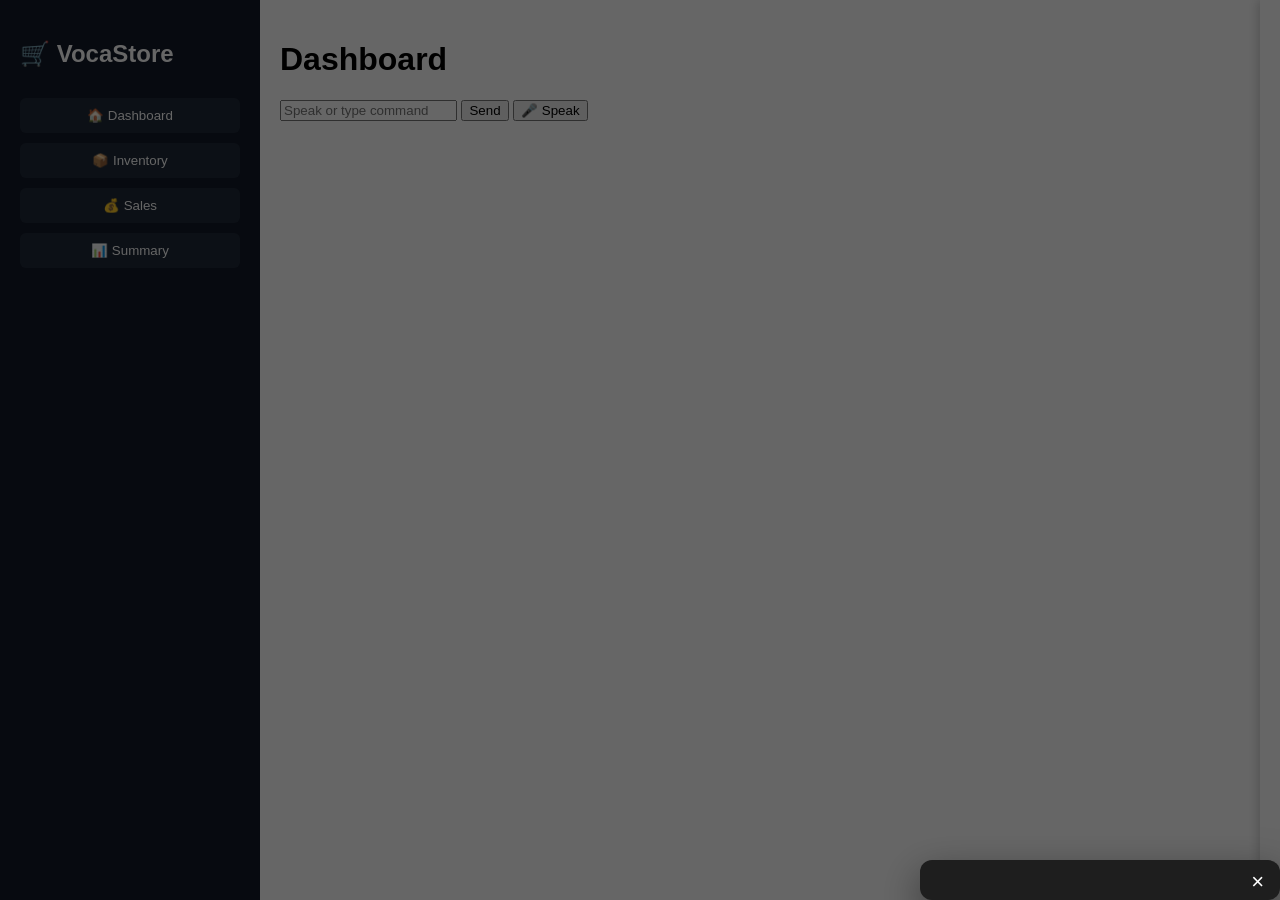
==== frontend/index.html @ 4dac2fb6 "analytics command" ====
<!DOCTYPE html>
<html lang="en">
<head>
<meta charset="UTF-8">
<meta name="viewport" content="width=device-width, initial-scale=1.0">
<title>VocaStore Dashboard</title>
<link rel="stylesheet" href="style.css">
</head>

<body>

<div class="layout">

    <!-- SIDEBAR -->
    <div class="sidebar">
        <h2>🛒 VocaStore</h2>

        <button onclick="showPage('dashboard')">🏠 Dashboard</button>
        <button onclick="showPage('inventory')">📦 Inventory</button>
        <button onclick="showPage('sales')">💰 Sales</button>
        <button onclick="showPage('summary')">📊 Summary</button>
    </div>

    <!-- MAIN -->
    <div class="main">

        <!-- DASHBOARD -->
        <div id="dashboard" class="page active">
            <h1>Dashboard</h1>

            <input id="command" placeholder="Speak or type command">

            <button onclick="sendCommand()">Send</button>
            <button onclick="startVoice()">🎤 Speak</button>

            <p id="response"></p>

            <div id="dashboardSummary"></div>
        </div>

        <!-- INVENTORY -->
        <div id="inventory" class="page">

            <h1>Inventory</h1>

            <input id="search" onkeyup="filterProducts()" placeholder="Search product...">

            <table>
                <thead>
                    <tr>
                        <th>Product</th>
                        <th>Price</th>
                        <th>Stock</th>
                        <th>Actions</th>
                    </tr>
                </thead>

                <tbody id="productTable"></tbody>
            </table>

        </div>

        <!-- SALES -->
        <div id="sales" class="page">
            <h1>Sales</h1>
            <div id="salesList"></div>
        </div>

        <!-- SUMMARY -->
        <div id="summary" class="page">
            <h1>Summary</h1>
            <div id="summaryBox"></div>
        </div>

    </div>
</div>

<!-- EDIT PANEL -->
<div id="editPanel" class="edit-panel">
    <input type="hidden" id="editId">

    <input id="editName" placeholder="Name">
    <input id="editPrice" placeholder="Price">
    <input id="editStock" placeholder="Stock">

    <button onclick="saveEdit()">Save</button>
    <button onclick="closeEdit()">Close</button>
</div>

<!-- ✅ POPUP MODAL -->
<div id="popupOverlay" class="popup-overlay hidden" onclick="closePopup(event)">
    <div class="popup" onclick="event.stopPropagation()">

        <button class="close-btn" onclick="closePopup()">&times;</button>

        <div id="popupContent"></div>

    </div>
</div>

<script src="script.js"></script>
</body>
</html>
---- frontend/style.css ----
body {
    margin: 0;
    font-family: Arial;
}

.layout {
    display: flex;
    height: 100vh;
}

/* SIDEBAR */
.sidebar {
    width: 220px;
    background: #111827;
    color: white;
    padding: 20px;
    flex-shrink: 0;
}

.sidebar button {
    width: 100%;
    padding: 10px;
    margin-top: 10px;
    background: #1f2937;
    border: none;
    color: white;
    cursor: pointer;
    border-radius: 6px;
}

.sidebar button:hover {
    background: #374151;
}

/* MAIN */
.main {
    flex: 1;
    padding: 20px;
}

/* PAGES */
.page {
    display: none;
}

.page.active {
    display: block;
}

/* EDIT PANEL */
.edit-panel {
    position: fixed;
    right: -320px;
    top: 0;
    width: 300px;
    height: 100%;
    background: white;
    box-shadow: -2px 0 10px rgba(0,0,0,0.2);
    padding: 20px;
    transition: 0.3s;
}

.edit-panel.active {
    right: 0;
}

.edit-panel input {
    width: 100%;
    margin: 10px 0;
    padding: 10px;
}

/* POPUP MODAL */
.popup {
    position: fixed;
    top: 50%;
    left: 50%;
    transform: translate(-50%, -50%);
    width: 380px;
    background: #1e1e1e;
    color: white;
    padding: 20px;
    border-radius: 12px;
    box-shadow: 0 15px 40px rgba(0,0,0,0.5);
    z-index: 9999;
}

.close-btn {
    position: absolute;
    top: 10px;
    right: 12px;
    background: transparent;
    border: none;
    color: white;
    font-size: 18px;
    cursor: pointer;
}

.hidden {
    display: none;
}

/* POPUP OVERLAY */
.popup-overlay {
    position: fixed;
    top: 0;
    left: 0;
    width: 100%;
    height: 100%;

    background: rgba(0,0,0,0.6);
    display: flex;
    justify-content: center;
    align-items: center;

    z-index: 1000;
}

.popup {
    background: #1e1e1e;
    color: white;
    padding: 20px;
    border-radius: 12px;
    width: 320px;
    position: relative;
    animation: fadeIn 0.2s ease;
}

/* CLOSE BUTTON */
.close-btn {
    position: absolute;
    top: 8px;
    right: 10px;
    background: transparent;
    border: none;
    font-size: 22px;
    color: white;
    cursor: pointer;
}

.close-btn:hover {
    color: red;
}
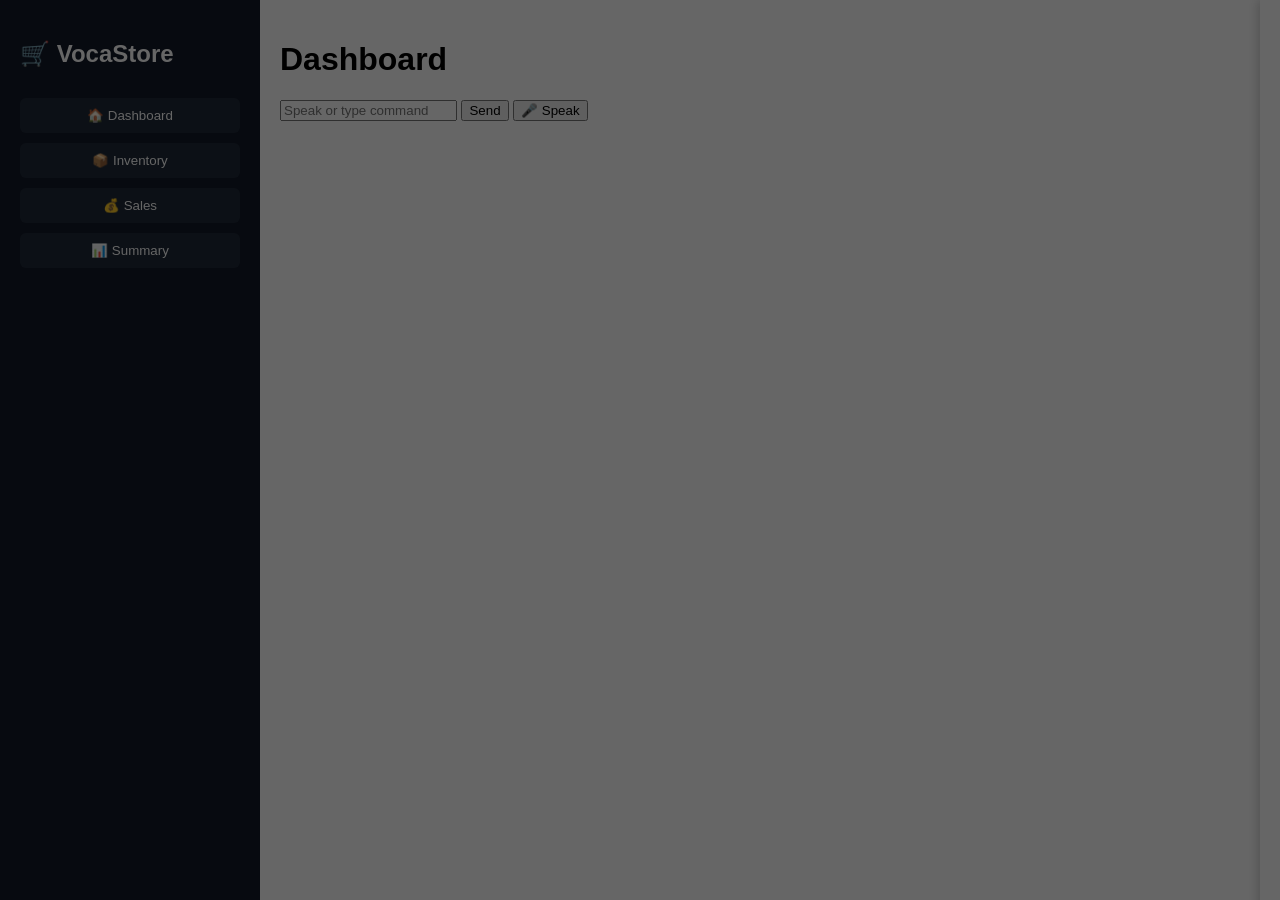
==== commit 07297287: "analytics command" ====
--- a/frontend/index.html
+++ b/frontend/index.html
@@ -89,12 +89,9 @@
 
 <!-- ✅ POPUP MODAL -->
 <div id="popupOverlay" class="popup-overlay hidden" onclick="closePopup(event)">
-    <div class="popup" onclick="event.stopPropagation()">
-
-        <button class="close-btn" onclick="closePopup()">&times;</button>
-
+    <div id="popup" class="popup hidden">
+        <button class="close-btn" onclick="closePopup()">✖</button>
         <div id="popupContent"></div>
-
     </div>
 </div>
 
--- a/frontend/style.css
+++ b/frontend/style.css
@@ -140,4 +140,33 @@
 
 .close-btn:hover {
     color: red;
+}
+
+.close-btn {
+    position: absolute;
+    top: 8px;
+    right: 10px;
+    background: transparent;
+    border: none;
+    color: white;
+    font-size: 16px;
+    cursor: pointer;
+}
+
+.popup {
+    position: fixed;
+    right: 20px;
+    bottom: 20px;
+    width: 320px;
+    background: #1e1e1e;
+    color: white;
+    padding: 20px;
+    border-radius: 12px;
+    box-shadow: 0 10px 25px rgba(0,0,0,0.4);
+    z-index: 999;
+    position: fixed;
+}
+
+.popup h3 {
+    margin-top: 0;
 }
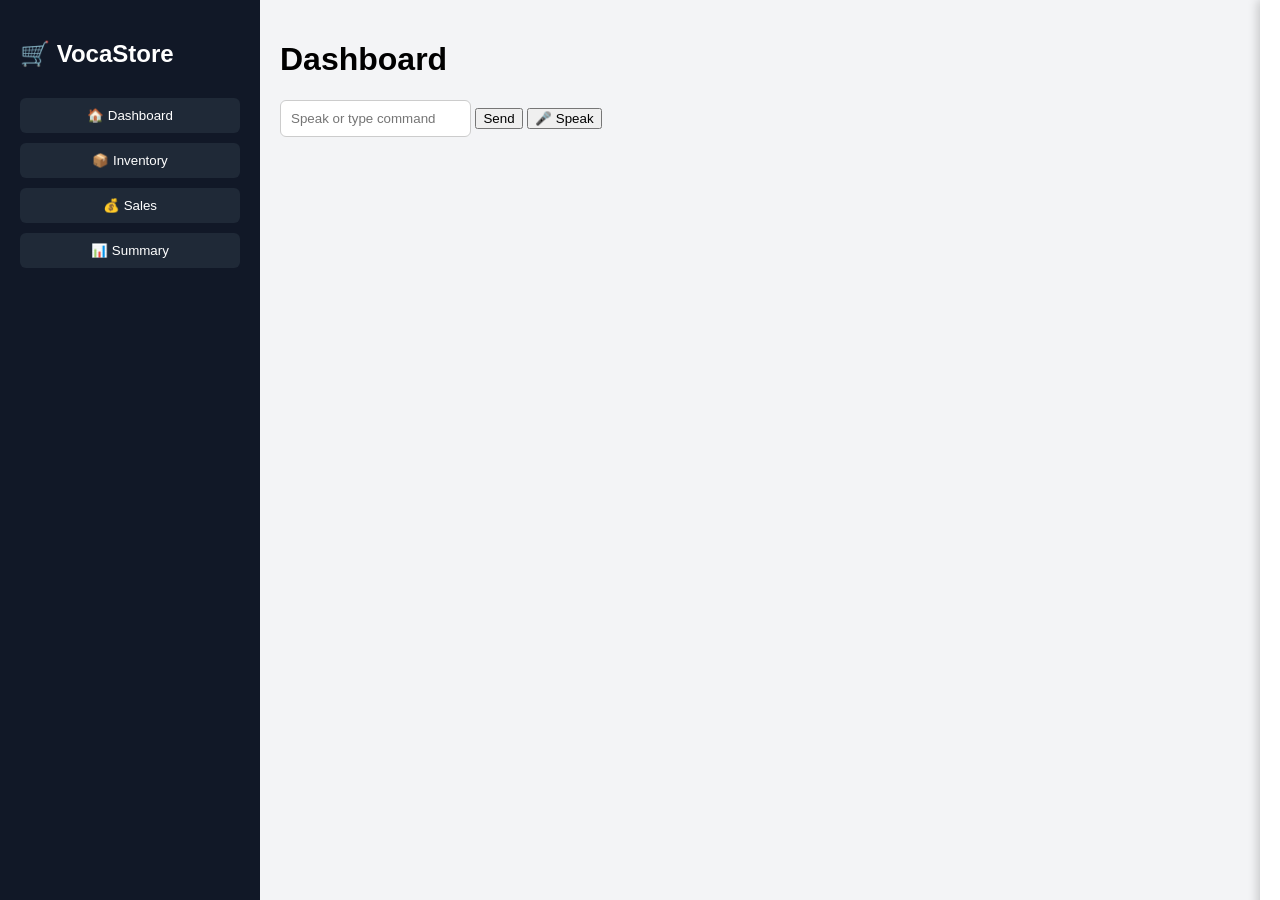
==== commit d0bec00b: "analytics command" ====
--- a/frontend/index.html
+++ b/frontend/index.html
@@ -88,7 +88,7 @@
 </div>
 
 <!-- ✅ POPUP MODAL -->
-<div id="popupOverlay" class="popup-overlay hidden" onclick="closePopup(event)">
+<div id="popupOverlay" class="popup-overlay hidden">
     <div id="popup" class="popup hidden">
         <button class="close-btn" onclick="closePopup()">✖</button>
         <div id="popupContent"></div>
--- a/frontend/style.css
+++ b/frontend/style.css
@@ -1,6 +1,7 @@
 body {
     margin: 0;
     font-family: Arial;
+    background: #f3f4f6;
 }
 
 .layout {
@@ -9,6 +10,7 @@
 }
 
 /* SIDEBAR */
+
 .sidebar {
     width: 220px;
     background: #111827;
@@ -33,12 +35,15 @@
 }
 
 /* MAIN */
+
 .main {
     flex: 1;
     padding: 20px;
+    overflow-y: auto;
 }
 
 /* PAGES */
+
 .page {
     display: none;
 }
@@ -47,7 +52,44 @@
     display: block;
 }
 
+/* INVENTORY TABLE */
+
+table {
+    width: 100%;
+    border-collapse: collapse;
+    background: white;
+    margin-top: 15px;
+}
+
+th,
+td {
+    padding: 12px;
+    border-bottom: 1px solid #ddd;
+}
+
+th {
+    background: #f9fafb;
+}
+
+/* BUTTONS */
+
+button {
+    cursor: pointer;
+}
+
+/* CARDS */
+
+.card {
+    background: white;
+    color: black;
+    padding: 15px;
+    border-radius: 10px;
+    margin-top: 15px;
+    box-shadow: 0 2px 8px rgba(0,0,0,0.1);
+}
+
 /* EDIT PANEL */
+
 .edit-panel {
     position: fixed;
     right: -320px;
@@ -58,6 +100,7 @@
     box-shadow: -2px 0 10px rgba(0,0,0,0.2);
     padding: 20px;
     transition: 0.3s;
+    z-index: 2000;
 }
 
 .edit-panel.active {
@@ -70,71 +113,55 @@
     padding: 10px;
 }
 
-/* POPUP MODAL */
+/* POPUP OVERLAY */
+.popup-overlay {
+    position: fixed;
+    inset: 0;
+    background: rgba(0,0,0,0.55);
+
+    display: flex;
+    justify-content: center;
+    align-items: center;
+
+    z-index: 9999;
+
+    opacity: 1;
+    pointer-events: auto;
+
+    transition: 0.2s;
+}
+
+.popup-overlay.hidden {
+    opacity: 0;
+    pointer-events: none;
+}
+
+/* POPUP */
+
 .popup {
-    position: fixed;
-    top: 50%;
-    left: 50%;
-    transform: translate(-50%, -50%);
-    width: 380px;
     background: #1e1e1e;
     color: white;
-    padding: 20px;
-    border-radius: 12px;
-    box-shadow: 0 15px 40px rgba(0,0,0,0.5);
-    z-index: 9999;
+    width: 360px;
+    max-width: 90%;
+    border-radius: 14px;
+    padding: 22px;
+    position: relative;
+    box-shadow: 0 15px 40px rgba(0,0,0,0.4);
 }
+
+/* CLOSE BUTTON */
 
 .close-btn {
     position: absolute;
     top: 10px;
     right: 12px;
+
     background: transparent;
     border: none;
+
     color: white;
     font-size: 18px;
-    cursor: pointer;
-}
 
-.hidden {
-    display: none;
-}
-
-/* POPUP OVERLAY */
-.popup-overlay {
-    position: fixed;
-    top: 0;
-    left: 0;
-    width: 100%;
-    height: 100%;
-
-    background: rgba(0,0,0,0.6);
-    display: flex;
-    justify-content: center;
-    align-items: center;
-
-    z-index: 1000;
-}
-
-.popup {
-    background: #1e1e1e;
-    color: white;
-    padding: 20px;
-    border-radius: 12px;
-    width: 320px;
-    position: relative;
-    animation: fadeIn 0.2s ease;
-}
-
-/* CLOSE BUTTON */
-.close-btn {
-    position: absolute;
-    top: 8px;
-    right: 10px;
-    background: transparent;
-    border: none;
-    font-size: 22px;
-    color: white;
     cursor: pointer;
 }
 
@@ -142,31 +169,17 @@
     color: red;
 }
 
-.close-btn {
-    position: absolute;
-    top: 8px;
-    right: 10px;
-    background: transparent;
-    border: none;
-    color: white;
-    font-size: 16px;
-    cursor: pointer;
+/* INPUTS */
+
+input {
+    padding: 10px;
+    border-radius: 6px;
+    border: 1px solid #ccc;
 }
 
-.popup {
-    position: fixed;
-    right: 20px;
-    bottom: 20px;
-    width: 320px;
-    background: #1e1e1e;
-    color: white;
-    padding: 20px;
-    border-radius: 12px;
-    box-shadow: 0 10px 25px rgba(0,0,0,0.4);
-    z-index: 999;
-    position: fixed;
-}
+/* RESPONSE */
 
-.popup h3 {
-    margin-top: 0;
+#response {
+    margin-top: 15px;
+    font-weight: bold;
 }
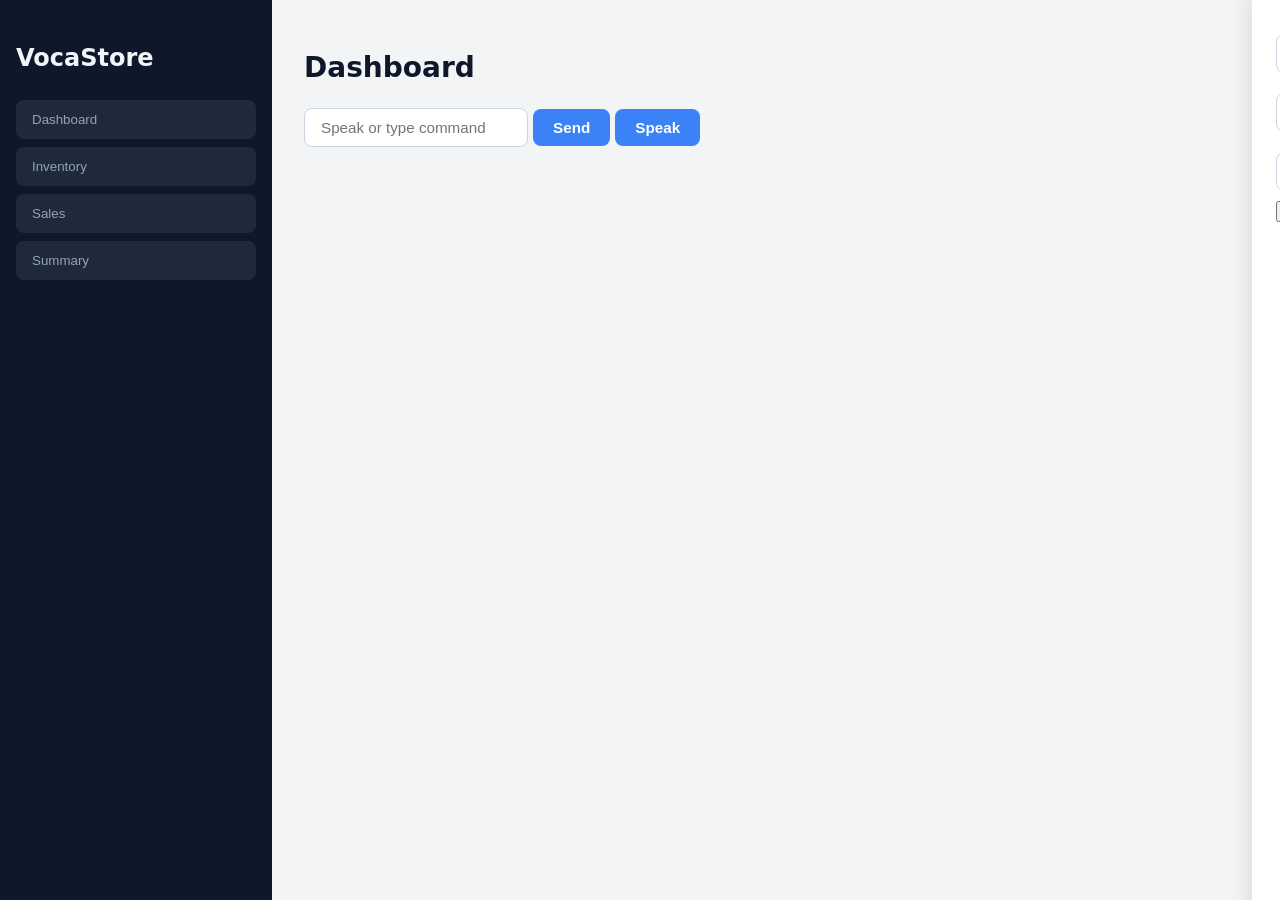
==== commit d7a34a0b: "remove all emojis from index.html for a clean ui" ====
--- a/frontend/index.html
+++ b/frontend/index.html
@@ -1,50 +1,46 @@
 <!DOCTYPE html>
 <html lang="en">
 <head>
-<meta charset="UTF-8">
-<meta name="viewport" content="width=device-width, initial-scale=1.0">
-<title>VocaStore Dashboard</title>
-<link rel="stylesheet" href="style.css">
-</head>
+    <meta charset="UTF-8">
+    <meta name="viewport" content="width=device-width, initial-scale=1.0">
+    <title>VocaStore Dashboard</title>
+    <link rel="stylesheet" href="style.css">
+    </head>
 
 <body>
 
 <div class="layout">
 
-    <!-- SIDEBAR -->
     <div class="sidebar">
-        <h2>🛒 VocaStore</h2>
+        <h2>VocaStore</h2>
 
-        <button onclick="showPage('dashboard')">🏠 Dashboard</button>
-        <button onclick="showPage('inventory')">📦 Inventory</button>
-        <button onclick="showPage('sales')">💰 Sales</button>
-        <button onclick="showPage('summary')">📊 Summary</button>
+        <button onclick="showPage('dashboard')">Dashboard</button>
+        <button onclick="showPage('inventory')">Inventory</button>
+        <button onclick="showPage('sales')">Sales</button>
+        <button onclick="showPage('summary')">Summary</button>
     </div>
 
-    <!-- MAIN -->
     <div class="main">
 
-        <!-- DASHBOARD -->
         <div id="dashboard" class="page active">
             <h1>Dashboard</h1>
 
             <input id="command" placeholder="Speak or type command">
 
             <button onclick="sendCommand()">Send</button>
-            <button onclick="startVoice()">🎤 Speak</button>
+            
+            <button onclick="startVoice()">Speak</button>
 
             <p id="response"></p>
-
+        
             <div id="dashboardSummary"></div>
         </div>
 
-        <!-- INVENTORY -->
         <div id="inventory" class="page">
-
             <h1>Inventory</h1>
 
             <input id="search" onkeyup="filterProducts()" placeholder="Search product...">
-
+        
             <table>
                 <thead>
                     <tr>
@@ -57,16 +53,13 @@
 
                 <tbody id="productTable"></tbody>
             </table>
-
         </div>
 
-        <!-- SALES -->
         <div id="sales" class="page">
             <h1>Sales</h1>
             <div id="salesList"></div>
         </div>
 
-        <!-- SUMMARY -->
         <div id="summary" class="page">
             <h1>Summary</h1>
             <div id="summaryBox"></div>
@@ -75,7 +68,6 @@
     </div>
 </div>
 
-<!-- EDIT PANEL -->
 <div id="editPanel" class="edit-panel">
     <input type="hidden" id="editId">
 
@@ -87,10 +79,10 @@
     <button onclick="closeEdit()">Close</button>
 </div>
 
-<!-- ✅ POPUP MODAL -->
 <div id="popupOverlay" class="popup-overlay hidden">
     <div id="popup" class="popup hidden">
         <button class="close-btn" onclick="closePopup()">✖</button>
+        
         <div id="popupContent"></div>
     </div>
 </div>
--- a/frontend/style.css
+++ b/frontend/style.css
@@ -1,6 +1,6 @@
 body {
     margin: 0;
-    font-family: Arial;
+    font-family: system-ui, -apple-system, BlinkMacSystemFont, 'Segoe UI', Roboto, Oxygen, Ubuntu, Cantarell, sans-serif;
     background: #f3f4f6;
 }
 
@@ -12,84 +12,138 @@
 /* SIDEBAR */
 
 .sidebar {
-    width: 220px;
-    background: #111827;
-    color: white;
-    padding: 20px;
+    width: 240px;
+    background: #0f172a;
+    color: #f1f5f9;
+    padding: 24px 16px;
     flex-shrink: 0;
+    display: flex;
+    flex-direction: column;
+    gap: 8px;
 }
 
 .sidebar button {
     width: 100%;
-    padding: 10px;
-    margin-top: 10px;
-    background: #1f2937;
+    padding: 12px 16px;
+    background: #1e293b;
     border: none;
-    color: white;
+    color: #94a3b8;
     cursor: pointer;
-    border-radius: 6px;
+    border-radius: 8px;
+    font-weight: 500;
+    text-align: left;
 }
 
 .sidebar button:hover {
-    background: #374151;
+    background: #334155;
+    color: #ffffff;
 }
 
 /* MAIN */
 
 .main {
     flex: 1;
-    padding: 20px;
+    padding: 32px;
     overflow-y: auto;
 }
 
-/* PAGES */
-
-.page {
-    display: none;
-}
-
-.page.active {
-    display: block;
+.main h1 {
+    font-size: 1.75rem;
+    font-weight: 700;
+    color: #0f172a; 
+    margin-bottom: 24px;
+}
+
+/* DASHBOARD INPUTS & BUTTONS */
+
+input[type="text"], input {
+    padding: 10px 16px;
+    border-radius: 8px; 
+    border: 1px solid #cbd5e1; 
+    font-size: 0.95rem;
+    outline: none;
+    transition: border-color 0.2s;
+}
+
+input[type="text"]:focus {
+    border-color: #3b82f6; 
+    box-shadow: 0 0 0 3px rgba(59, 130, 246, 0.1);
+}
+
+.main button {
+    padding: 10px 20px;
+    border-radius: 8px;
+    border: none;
+    font-weight: 600;
+    font-size: 0.95rem;
+    background: #3b82f6; 
+    color: white;
+    transition: background 0.2s;
+}
+
+.main button:hover {
+    background: #2563eb; 
+}
+
+.main button#speak-btn, .main button:contains("Speak") {
+    background: #0d9488; 
+} 
+
+.main button#speak-btn:hover {
+    background: #0f766e;
 }
 
 /* INVENTORY TABLE */
-
 table {
     width: 100%;
     border-collapse: collapse;
     background: white;
-    margin-top: 15px;
-}
-
-th,
+    margin-top: 20px;
+    border-radius: 8px;
+    overflow: hidden;
+    box-shadow: 0 1px 3px rgba(0,0,0,0.05); 
+} 
+
+th, td {
+    padding: 14px 16px; 
+    text-align: left;
+    border-bottom: 1px solid #f1f5f9;
+}
+
+th {
+    background: #f8fafc;
+    color: #64748b;
+    font-weight: 600;
+    font-size: 0.85rem;
+    text-transform: uppercase; 
+    letter-spacing: 0.05em;
+}
+
 td {
-    padding: 12px;
-    border-bottom: 1px solid #ddd;
-}
-
-th {
-    background: #f9fafb;
+    color: #334155;
+    font-size: 0.95rem;
+}
+
+tr:hover td {
+    background: #f8fafc; 
 }
 
 /* BUTTONS */
-
 button {
     cursor: pointer;
 }
 
 /* CARDS */
-
 .card {
     background: white;
-    color: black;
-    padding: 15px;
-    border-radius: 10px;
-    margin-top: 15px;
-    box-shadow: 0 2px 8px rgba(0,0,0,0.1);
+    color: #0f172a;
+    padding: 20px;
+    border-radius: 12px;
+    margin-top: 20px;
+    box-shadow: 0 4px 6px -1px rgba(0, 0, 0, 0.05), 0 2px 4px -1px rgba(0, 0, 0, 0.03); 
 }
 
 /* EDIT PANEL */
-
 .edit-panel {
     position: fixed;
     right: -320px;
@@ -97,9 +151,9 @@
     width: 300px;
     height: 100%;
     background: white;
-    box-shadow: -2px 0 10px rgba(0,0,0,0.2);
-    padding: 20px;
-    transition: 0.3s;
+    box-shadow: -4px 0 20px rgba(0,0,0,0.1);
+    padding: 24px;
+    transition: 0.3s cubic-bezier(0.4, 0, 0.2, 1);
     z-index: 2000;
 }
 
@@ -117,17 +171,14 @@
 .popup-overlay {
     position: fixed;
     inset: 0;
-    background: rgba(0,0,0,0.55);
-
-    display: flex;
+    background: rgba(15, 23, 42, 0.6); 
+    backdrop-filter: blur(4px); 
+    display: flex; /* <- FIXED: Nilagyan ng display flex para gumana ang centering */
     justify-content: center;
     align-items: center;
-
     z-index: 9999;
-
     opacity: 1;
     pointer-events: auto;
-
     transition: 0.2s;
 }
 
@@ -137,49 +188,35 @@
 }
 
 /* POPUP */
-
 .popup {
-    background: #1e1e1e;
-    color: white;
-    width: 360px;
+    background: #0f172a; 
+    color: #f8fafc;
+    width: 380px;
     max-width: 90%;
-    border-radius: 14px;
-    padding: 22px;
+    border-radius: 16px;
+    padding: 24px;
     position: relative;
-    box-shadow: 0 15px 40px rgba(0,0,0,0.4);
-}
-
-/* CLOSE BUTTON */
+    box-shadow: 0 20px 25px -5px rgba(0, 0, 0, 0.3);
+    border: 1px solid #1e293b;
+}
 
 .close-btn {
     position: absolute;
-    top: 10px;
-    right: 12px;
-
+    top: 14px;
+    right: 14px;
     background: transparent;
     border: none;
-
-    color: white;
-    font-size: 18px;
-
+    color: #94a3b8;
+    font-size: 20px;
     cursor: pointer;
+    transition: color 0.2s;
 }
 
 .close-btn:hover {
-    color: red;
-}
-
-/* INPUTS */
-
-input {
-    padding: 10px;
-    border-radius: 6px;
-    border: 1px solid #ccc;
-}
-
-/* RESPONSE */
-
-#response {
-    margin-top: 15px;
-    font-weight: bold;
-}+    color: #ef4444; 
+}
+
+/* PAGES UTILITY */
+.page { display: none; }
+.page.active { display: block; }
+#response { margin-top: 15px; font-weight: bold; }
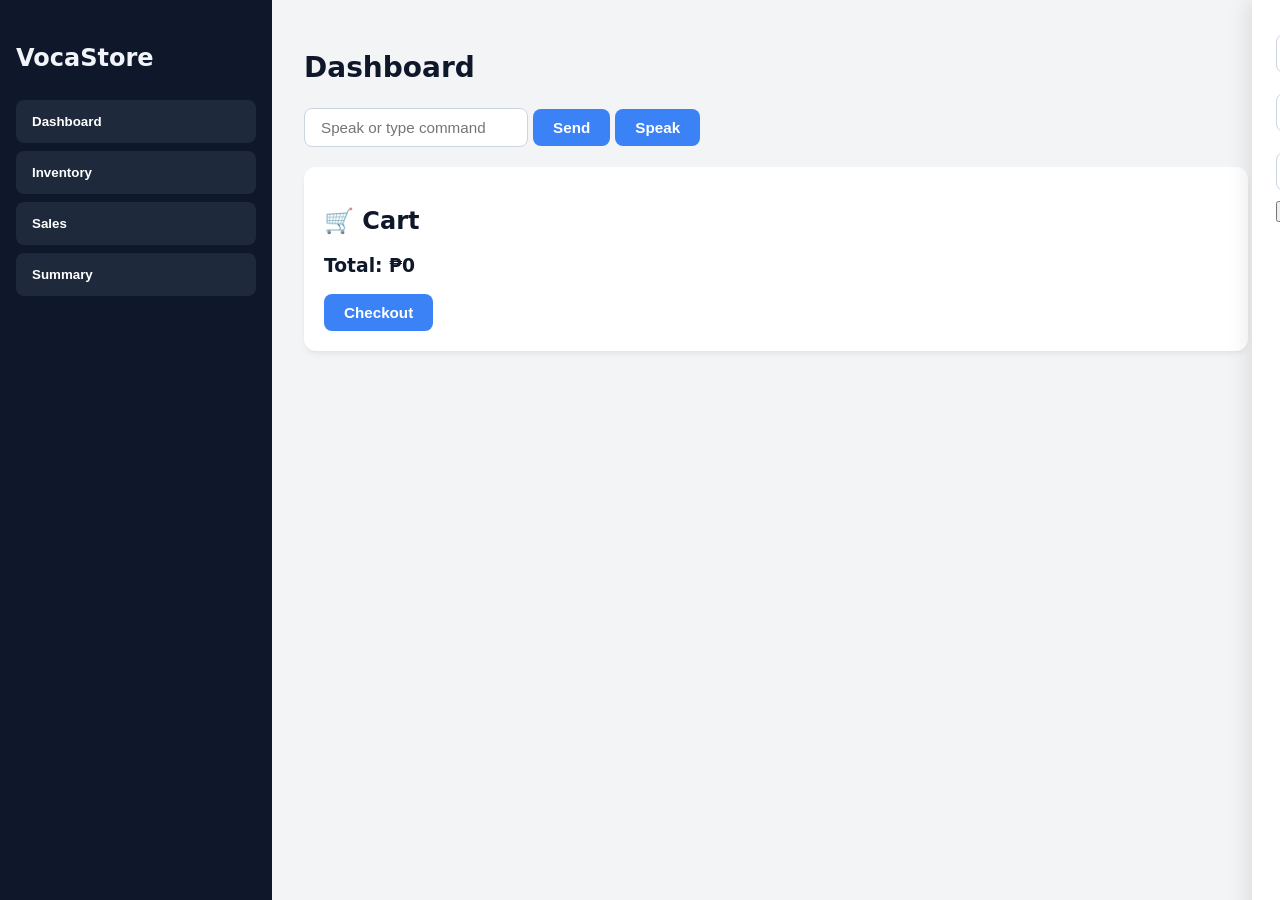
==== commit d70886db: "add to cart feature" ====
--- a/frontend/index.html
+++ b/frontend/index.html
@@ -32,6 +32,19 @@
             <button onclick="startVoice()">Speak</button>
 
             <p id="response"></p>
+
+            <!-- CART -->
+            <div class="card">
+                <h2>🛒 Cart</h2>
+
+                <div id="cartItems"></div>
+
+                <h3 id="cartTotal">Total: ₱0</h3>
+
+                <button onclick="checkoutCart()">
+                    Checkout
+                </button>
+            </div>
         
             <div id="dashboardSummary"></div>
         </div>
--- a/frontend/style.css
+++ b/frontend/style.css
@@ -24,13 +24,14 @@
 
 .sidebar button {
     width: 100%;
-    padding: 12px 16px;
+    padding: 14px 16px;
     background: #1e293b;
     border: none;
-    color: #94a3b8;
+    color: #ffffff;
     cursor: pointer;
     border-radius: 8px;
-    font-weight: 500;
+    font-size: 1.15 rem;
+    font-weight: 600;
     text-align: left;
 }
 
@@ -172,8 +173,9 @@
     position: fixed;
     inset: 0;
     background: rgba(15, 23, 42, 0.6); 
+    -webkit-backdrop-filter: blur(4px);
     backdrop-filter: blur(4px); 
-    display: flex; /* <- FIXED: Nilagyan ng display flex para gumana ang centering */
+    display: flex; 
     justify-content: center;
     align-items: center;
     z-index: 9999;
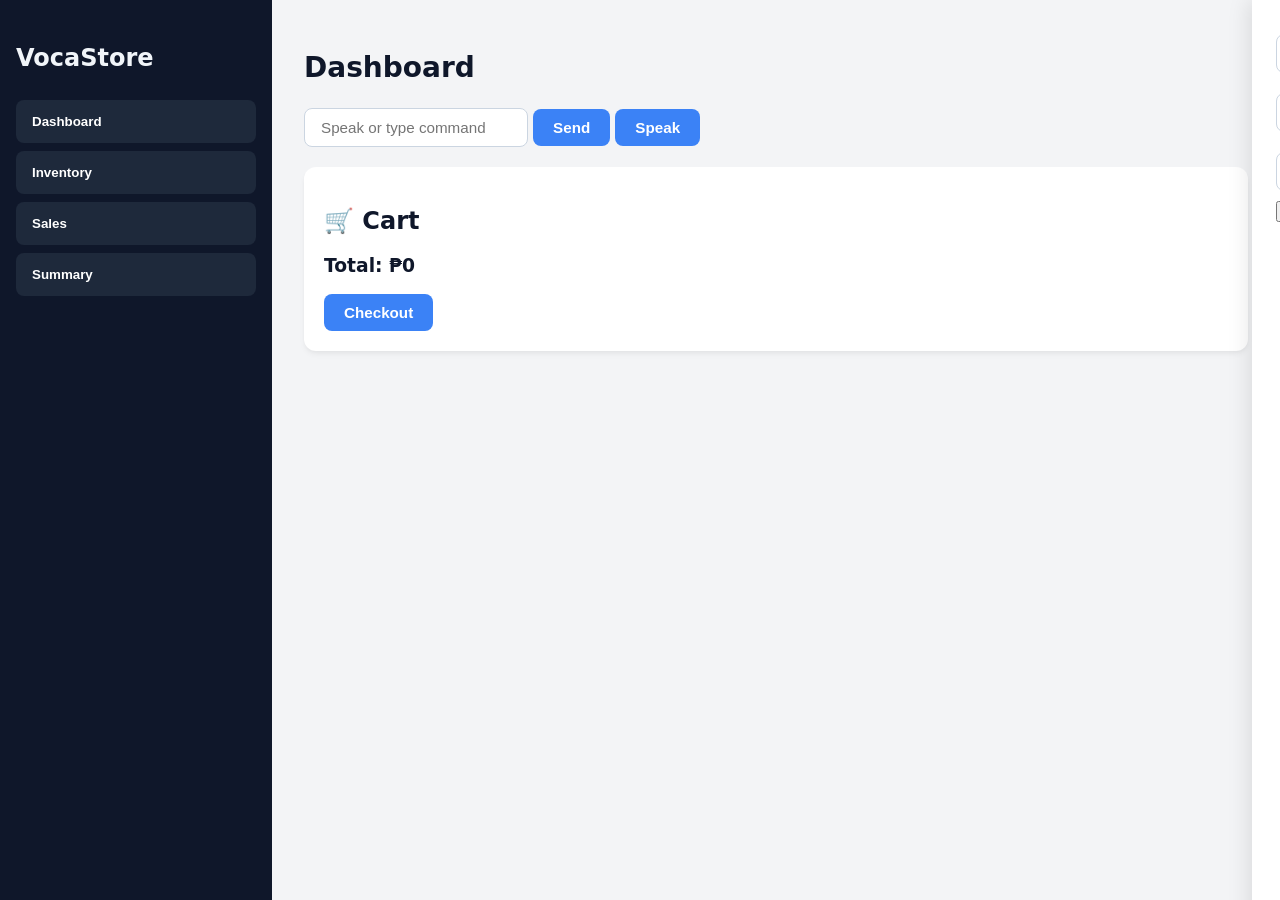
==== commit 9627d39c: "add to cart feature" ====
--- a/frontend/index.html
+++ b/frontend/index.html
@@ -33,7 +33,7 @@
 
             <p id="response"></p>
 
-            <!-- CART -->
+            <! CART>
             <div class="card">
                 <h2>🛒 Cart</h2>
 
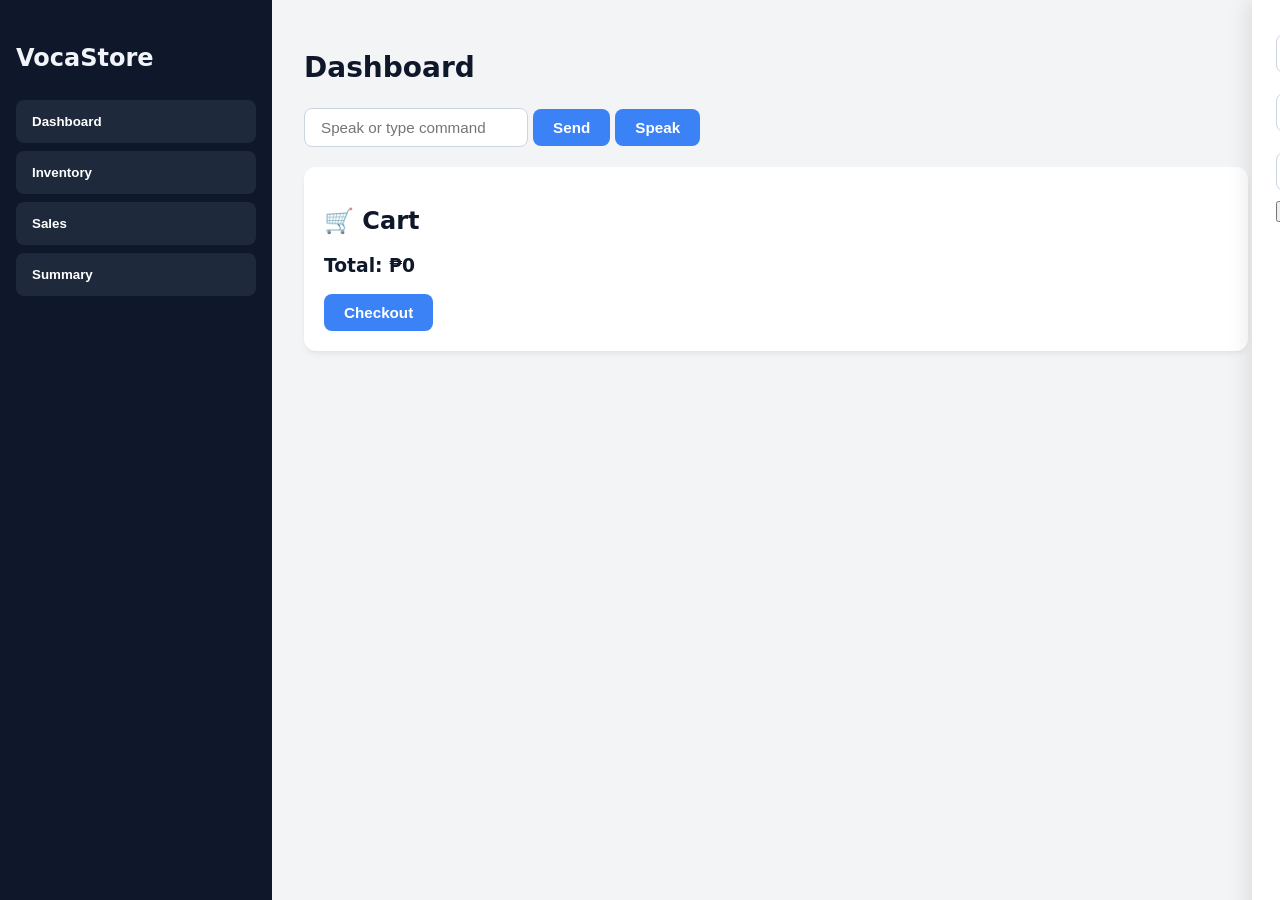
==== commit c101dc1a: "add to cart feature" ====
--- a/frontend/index.html
+++ b/frontend/index.html
@@ -33,7 +33,6 @@
 
             <p id="response"></p>
 
-            <! CART>
             <div class="card">
                 <h2>🛒 Cart</h2>
 
